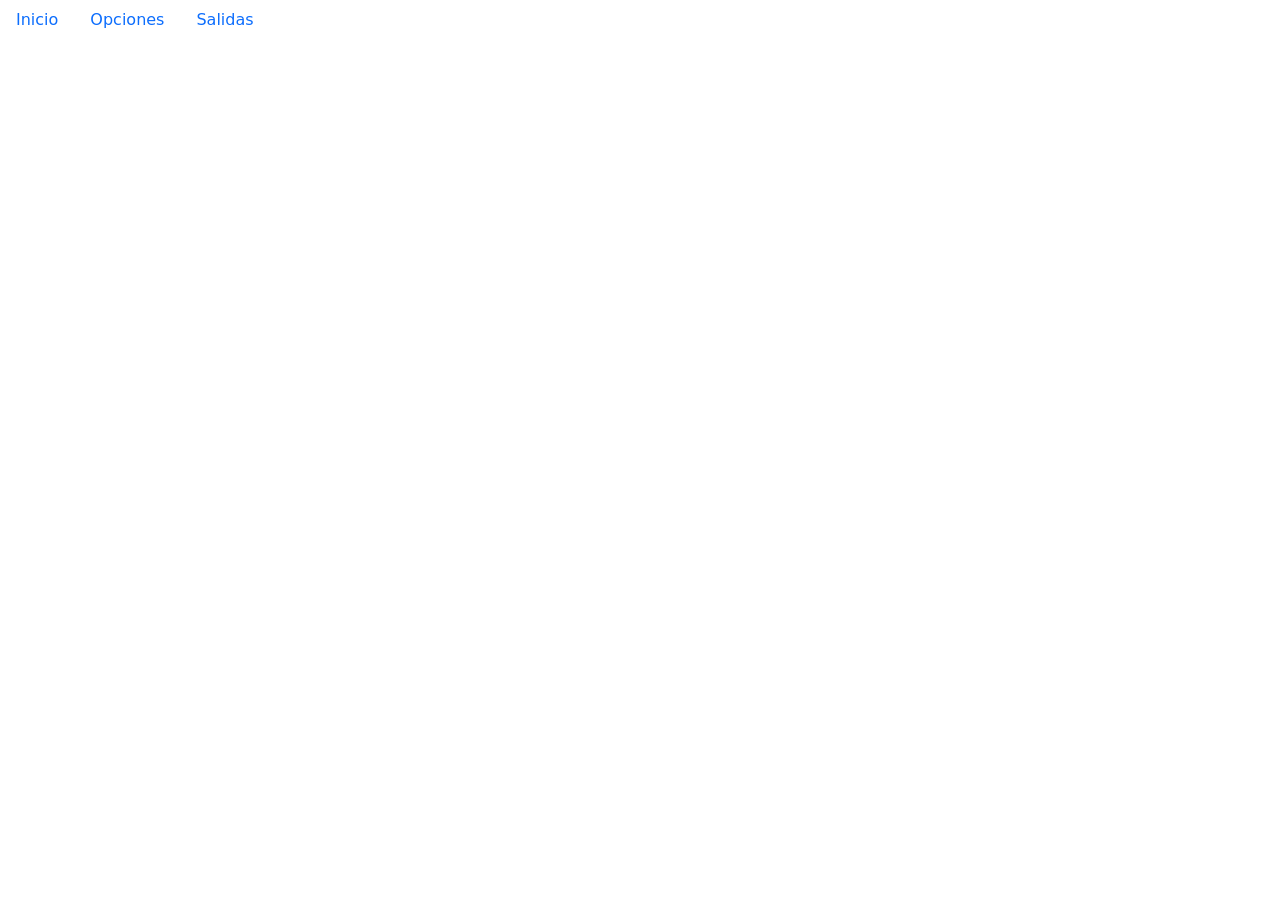
==== opciones.html @ 033adadb "creé las tres páginas del trabajo" ====
<!doctype html>
<html lang="es">
<head>
  <meta charset="utf-8">
  <meta name="viewport" content="width=device-width, initial-scale=1">
  <link rel="stylesheet" href="./css/estilos.css">
<link href="https://cdn.jsdelivr.net/npm/bootstrap@5.3.8/dist/css/bootstrap.min.css" rel="stylesheet" integrity="sha384-sRIl4kxILFvY47J16cr9ZwB07vP4J8+LH7qKQnuqkuIAvNWLzeN8tE5YBujZqJLB" crossorigin="anonymous">

</head>
<body>

  <ul class="nav">
    <li class="nav-item">
      <a class="nav-link active" aria-current="page" href="./index.html">Inicio</a>
    </li>
    <li class="nav-item">
      <a class="nav-link" href="./opciones.html">Opciones</a>
    </li>
    <li class="nav-item">
      <a class="nav-link" href="./salidas.html">Salidas</a>
    </li>
    </li>
  </ul>


<script src="https://cdn.jsdelivr.net/npm/bootstrap@5.3.8/dist/js/bootstrap.bundle.min.js" integrity="sha384-FKyoEForCGlyvwx9Hj09JcYn3nv7wiPVlz7YYwJrWVcXK/BmnVDxM+D2scQbITxI" crossorigin="anonymous"></script>


</body>
</html>
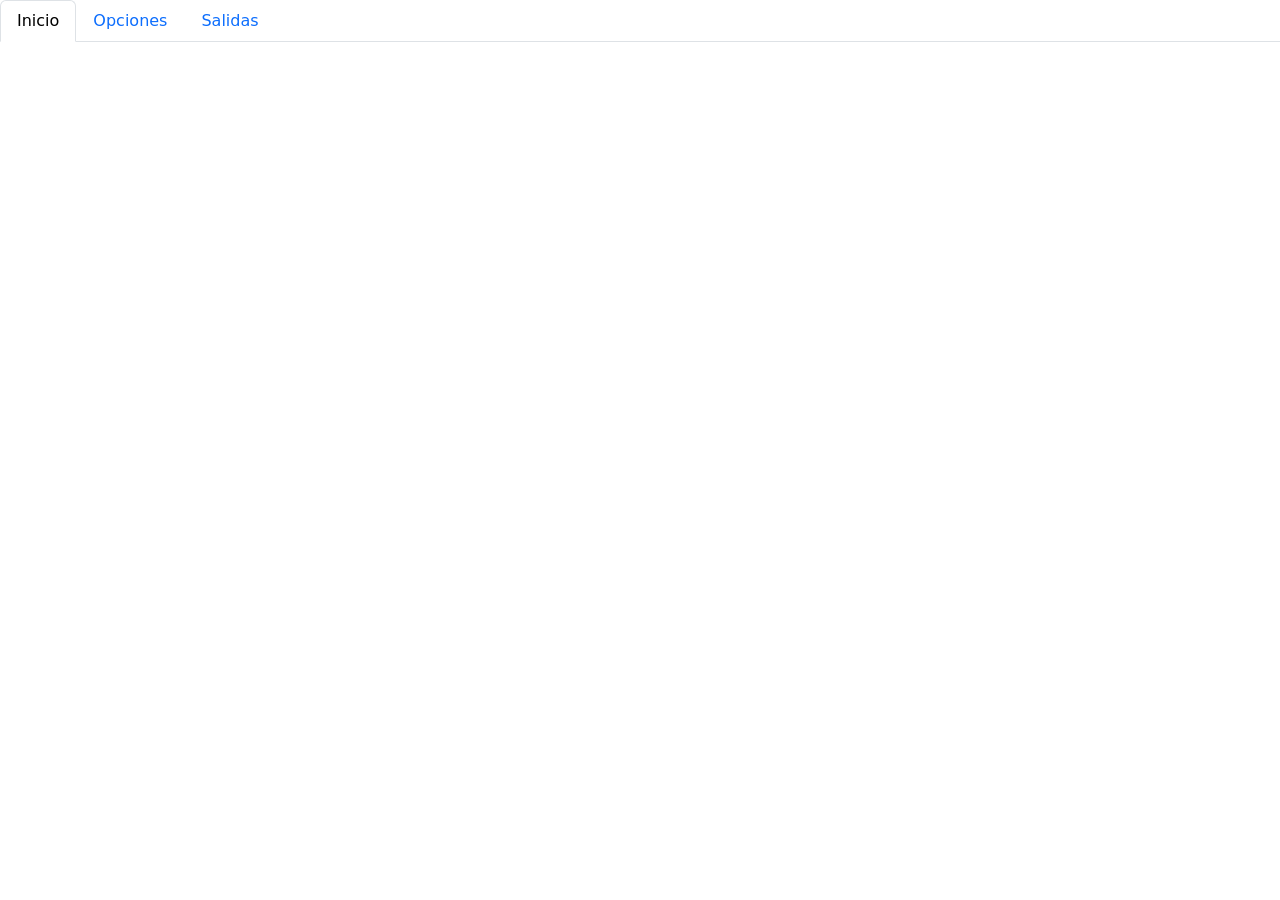
==== commit 9d6ab038: "busco información sobre las carreras" ====
--- a/opciones.html
+++ b/opciones.html
@@ -9,7 +9,7 @@
 </head>
 <body>
 
-  <ul class="nav">
+  <ul class="nav nav-tabs">
     <li class="nav-item">
       <a class="nav-link active" aria-current="page" href="./index.html">Inicio</a>
     </li>
@@ -19,7 +19,6 @@
     <li class="nav-item">
       <a class="nav-link" href="./salidas.html">Salidas</a>
     </li>
-    </li>
   </ul>
 
 
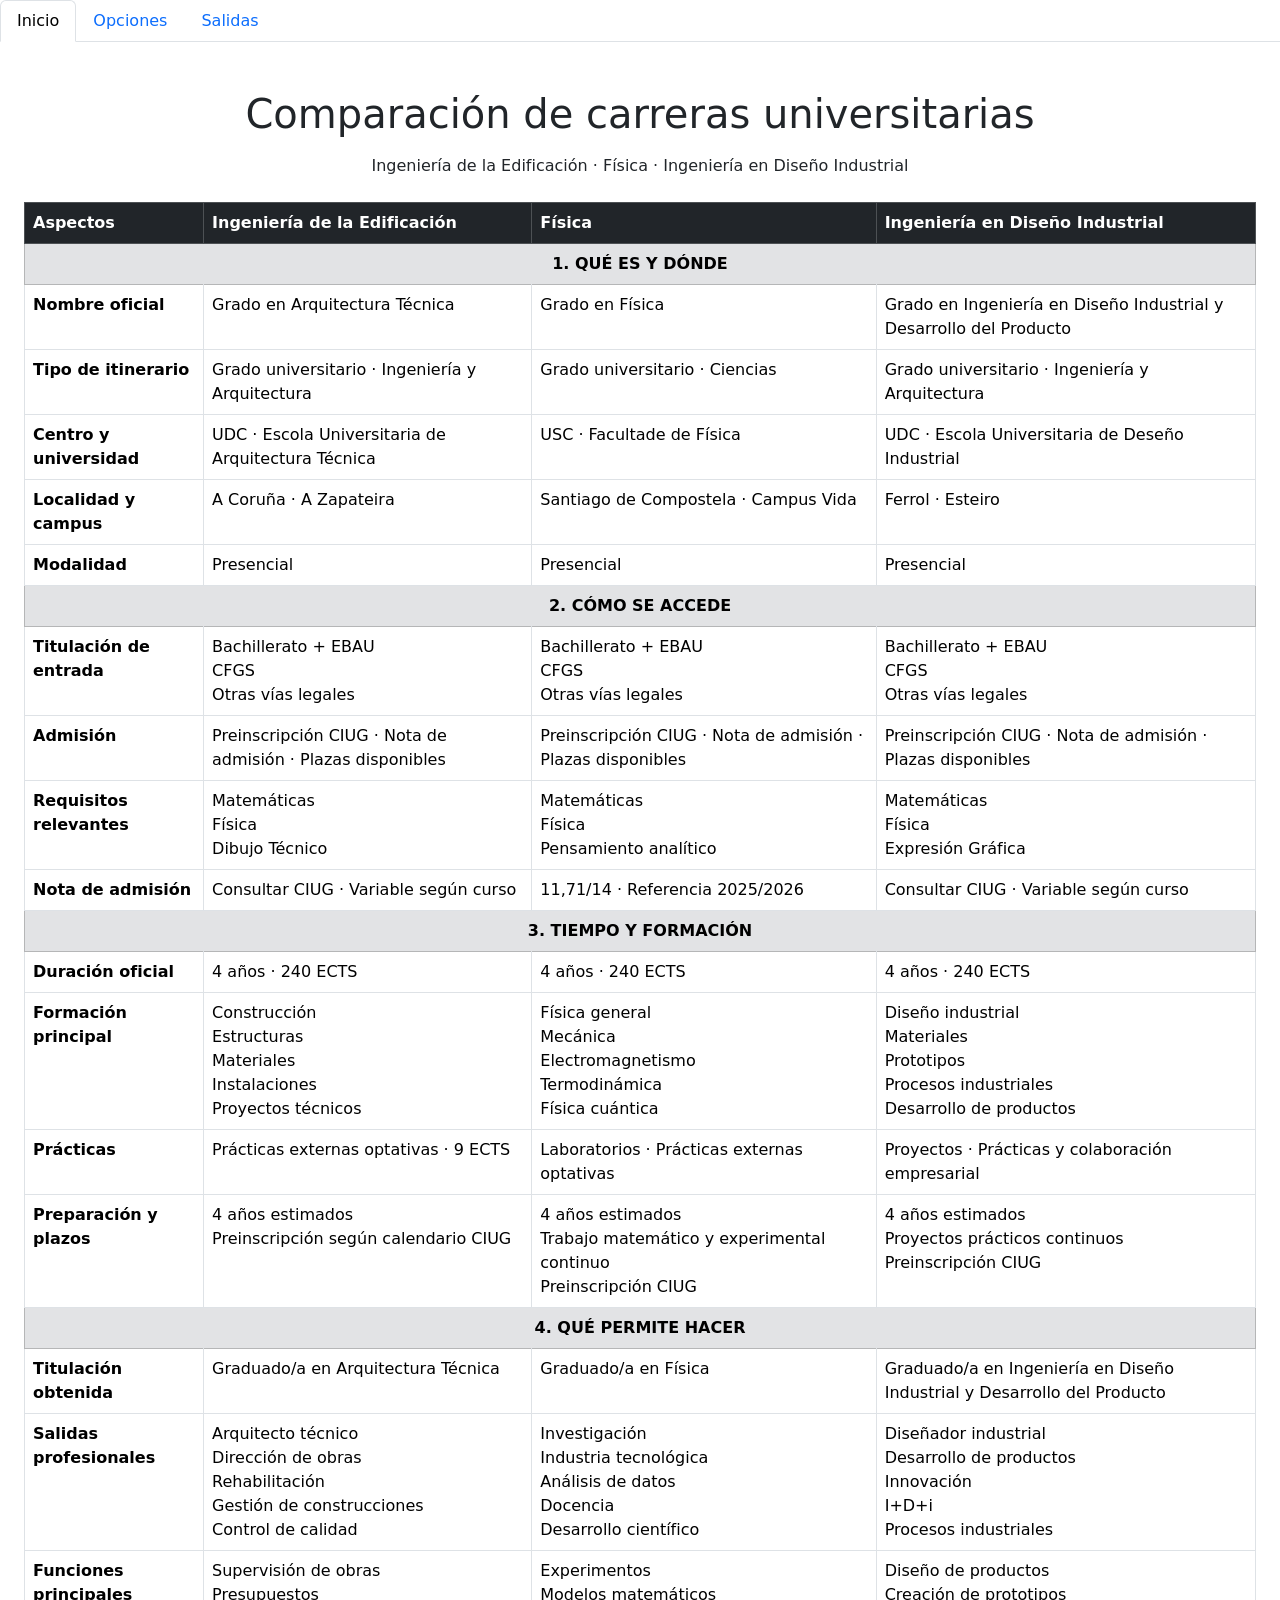
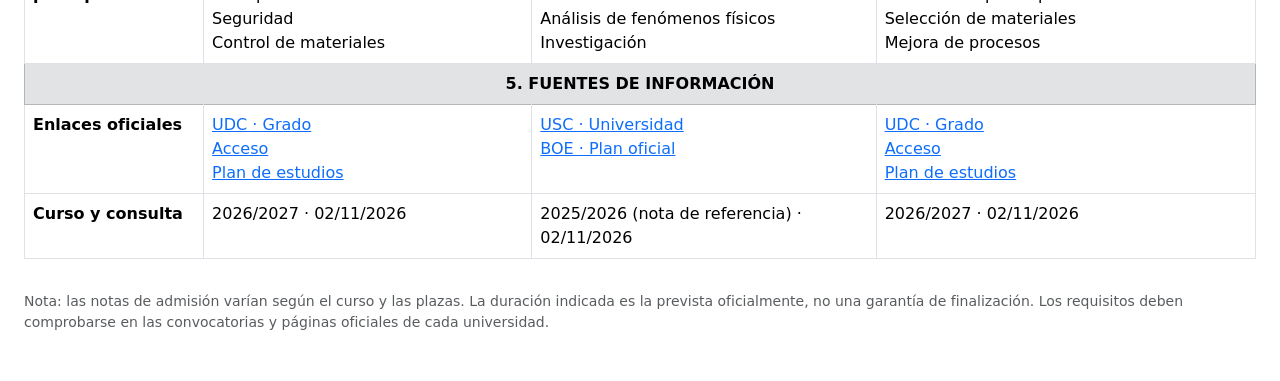
==== commit a8d1753d: "hago la tabla comparando las tres carreras" ====
--- a/opciones.html
+++ b/opciones.html
@@ -1,12 +1,13 @@
+
 <!doctype html>
 <html lang="es">
 <head>
   <meta charset="utf-8">
   <meta name="viewport" content="width=device-width, initial-scale=1">
   <link rel="stylesheet" href="./css/estilos.css">
-<link href="https://cdn.jsdelivr.net/npm/bootstrap@5.3.8/dist/css/bootstrap.min.css" rel="stylesheet" integrity="sha384-sRIl4kxILFvY47J16cr9ZwB07vP4J8+LH7qKQnuqkuIAvNWLzeN8tE5YBujZqJLB" crossorigin="anonymous">
-
+  <link href="https://cdn.jsdelivr.net/npm/bootstrap@5.3.8/dist/css/bootstrap.min.css" rel="stylesheet" integrity="sha384-sRIl4kxILFvY47J16cr9ZwB07vP4J8+LH7qKQnuqkuIAvNWLzeN8tE5YBujZqJLB" crossorigin="anonymous">
 </head>
+
 <body>
 
   <ul class="nav nav-tabs">
@@ -22,8 +23,293 @@
   </ul>
 
 
-<script src="https://cdn.jsdelivr.net/npm/bootstrap@5.3.8/dist/js/bootstrap.bundle.min.js" integrity="sha384-FKyoEForCGlyvwx9Hj09JcYn3nv7wiPVlz7YYwJrWVcXK/BmnVDxM+D2scQbITxI" crossorigin="anonymous"></script>
-
+  <div class="container-fluid my-5 px-4">
+
+    <h1 class="text-center mb-3">Comparación de carreras universitarias</h1>
+
+    <p class="text-center mb-4">
+      Ingeniería de la Edificación · Física · Ingeniería en Diseño Industrial
+    </p>
+
+    <div class="table-responsive">
+
+      <table class="table table-bordered">
+
+        <thead class="table-dark">
+          <tr>
+            <th>Aspectos</th>
+            <th>Ingeniería de la Edificación</th>
+            <th>Física</th>
+            <th>Ingeniería en Diseño Industrial</th>
+          </tr>
+        </thead>
+
+        <tbody>
+
+          <tr class="table-secondary">
+            <th colspan="4" class="text-center">1. QUÉ ES Y DÓNDE</th>
+          </tr>
+
+          <tr>
+            <th>Nombre oficial</th>
+            <td>Grado en Arquitectura Técnica</td>
+            <td>Grado en Física</td>
+            <td>Grado en Ingeniería en Diseño Industrial y Desarrollo del Producto</td>
+          </tr>
+
+          <tr>
+            <th>Tipo de itinerario</th>
+            <td>Grado universitario · Ingeniería y Arquitectura</td>
+            <td>Grado universitario · Ciencias</td>
+            <td>Grado universitario · Ingeniería y Arquitectura</td>
+          </tr>
+
+          <tr>
+            <th>Centro y universidad</th>
+            <td>UDC · Escola Universitaria de Arquitectura Técnica</td>
+            <td>USC · Facultade de Física</td>
+            <td>UDC · Escola Universitaria de Deseño Industrial</td>
+          </tr>
+
+          <tr>
+            <th>Localidad y campus</th>
+            <td>A Coruña · A Zapateira</td>
+            <td>Santiago de Compostela · Campus Vida</td>
+            <td>Ferrol · Esteiro</td>
+          </tr>
+
+          <tr>
+            <th>Modalidad</th>
+            <td>Presencial</td>
+            <td>Presencial</td>
+            <td>Presencial</td>
+          </tr>
+
+
+          <tr class="table-secondary">
+            <th colspan="4" class="text-center">2. CÓMO SE ACCEDE</th>
+          </tr>
+
+          <tr>
+            <th>Titulación de entrada</th>
+            <td>
+              Bachillerato + EBAU<br>
+              CFGS<br>
+              Otras vías legales
+            </td>
+            <td>
+              Bachillerato + EBAU<br>
+              CFGS<br>
+              Otras vías legales
+            </td>
+            <td>
+              Bachillerato + EBAU<br>
+              CFGS<br>
+              Otras vías legales
+            </td>
+          </tr>
+
+          <tr>
+            <th>Admisión</th>
+            <td>Preinscripción CIUG · Nota de admisión · Plazas disponibles</td>
+            <td>Preinscripción CIUG · Nota de admisión · Plazas disponibles</td>
+            <td>Preinscripción CIUG · Nota de admisión · Plazas disponibles</td>
+          </tr>
+
+          <tr>
+            <th>Requisitos relevantes</th>
+            <td>
+              Matemáticas<br>
+              Física<br>
+              Dibujo Técnico
+            </td>
+            <td>
+              Matemáticas<br>
+              Física<br>
+              Pensamiento analítico
+            </td>
+            <td>
+              Matemáticas<br>
+              Física<br>
+              Expresión Gráfica
+            </td>
+          </tr>
+
+          <tr>
+            <th>Nota de admisión</th>
+            <td>Consultar CIUG · Variable según curso</td>
+            <td>11,71/14 · Referencia 2025/2026</td>
+            <td>Consultar CIUG · Variable según curso</td>
+          </tr>
+
+
+          <tr class="table-secondary">
+            <th colspan="4" class="text-center">3. TIEMPO Y FORMACIÓN</th>
+          </tr>
+
+          <tr>
+            <th>Duración oficial</th>
+            <td>4 años · 240 ECTS</td>
+            <td>4 años · 240 ECTS</td>
+            <td>4 años · 240 ECTS</td>
+          </tr>
+
+          <tr>
+            <th>Formación principal</th>
+            <td>
+              Construcción<br>
+              Estructuras<br>
+              Materiales<br>
+              Instalaciones<br>
+              Proyectos técnicos
+            </td>
+            <td>
+              Física general<br>
+              Mecánica<br>
+              Electromagnetismo<br>
+              Termodinámica<br>
+              Física cuántica
+            </td>
+            <td>
+              Diseño industrial<br>
+              Materiales<br>
+              Prototipos<br>
+              Procesos industriales<br>
+              Desarrollo de productos
+            </td>
+          </tr>
+
+          <tr>
+            <th>Prácticas</th>
+            <td>Prácticas externas optativas · 9 ECTS</td>
+            <td>Laboratorios · Prácticas externas optativas</td>
+            <td>Proyectos · Prácticas y colaboración empresarial</td>
+          </tr>
+
+          <tr>
+            <th>Preparación y plazos</th>
+            <td>
+              4 años estimados<br>
+              Preinscripción según calendario CIUG
+            </td>
+            <td>
+              4 años estimados<br>
+              Trabajo matemático y experimental continuo<br>
+              Preinscripción CIUG
+            </td>
+            <td>
+              4 años estimados<br>
+              Proyectos prácticos continuos<br>
+              Preinscripción CIUG
+            </td>
+          </tr>
+
+
+          <tr class="table-secondary">
+            <th colspan="4" class="text-center">4. QUÉ PERMITE HACER</th>
+          </tr>
+
+          <tr>
+            <th>Titulación obtenida</th>
+            <td>Graduado/a en Arquitectura Técnica</td>
+            <td>Graduado/a en Física</td>
+            <td>Graduado/a en Ingeniería en Diseño Industrial y Desarrollo del Producto</td>
+          </tr>
+
+          <tr>
+            <th>Salidas profesionales</th>
+            <td>
+              Arquitecto técnico<br>
+              Dirección de obras<br>
+              Rehabilitación<br>
+              Gestión de construcciones<br>
+              Control de calidad
+            </td>
+            <td>
+              Investigación<br>
+              Industria tecnológica<br>
+              Análisis de datos<br>
+              Docencia<br>
+              Desarrollo científico
+            </td>
+            <td>
+              Diseñador industrial<br>
+              Desarrollo de productos<br>
+              Innovación<br>
+              I+D+i<br>
+              Procesos industriales
+            </td>
+          </tr>
+
+          <tr>
+            <th>Funciones principales</th>
+            <td>
+              Supervisión de obras<br>
+              Presupuestos<br>
+              Seguridad<br>
+              Control de materiales
+            </td>
+            <td>
+              Experimentos<br>
+              Modelos matemáticos<br>
+              Análisis de fenómenos físicos<br>
+              Investigación
+            </td>
+            <td>
+              Diseño de productos<br>
+              Creación de prototipos<br>
+              Selección de materiales<br>
+              Mejora de procesos
+            </td>
+          </tr>
+
+
+          <tr class="table-secondary">
+            <th colspan="4" class="text-center">5. FUENTES DE INFORMACIÓN</th>
+          </tr>
+
+          <tr>
+            <th>Enlaces oficiales</th>
+            <td>
+              <a href="https://estudos.udc.es/es/study/start/670G01V02" target="_blank" rel="noopener">UDC · Grado</a><br>
+              <a href="https://estudos.udc.es/es/study/admission/670G01V02" target="_blank" rel="noopener">Acceso</a><br>
+              <a href="https://estudos.udc.es/es/study/detail/670G01V02" target="_blank" rel="noopener">Plan de estudios</a>
+            </td>
+            <td>
+              <a href="https://www.usc.gal/" target="_blank" rel="noopener">USC · Universidad</a><br>
+              <a href="https://www.boe.es/diario_boe/txt.php?id=BOE-A-2010-3678" target="_blank" rel="noopener">BOE · Plan oficial</a>
+            </td>
+            <td>
+              <a href="https://estudos.udc.es/es/study/start/771G01V01" target="_blank" rel="noopener">UDC · Grado</a><br>
+              <a href="https://estudos.udc.es/es/study/admission/771G01V01" target="_blank" rel="noopener">Acceso</a><br>
+              <a href="https://estudos.udc.es/es/study/detail/771G01V01" target="_blank" rel="noopener">Plan de estudios</a>
+            </td>
+          </tr>
+
+          <tr>
+            <th>Curso y consulta</th>
+            <td>2026/2027 · 02/11/2026</td>
+            <td>2025/2026 (nota de referencia) · 02/11/2026</td>
+            <td>2026/2027 · 02/11/2026</td>
+          </tr>
+
+        </tbody>
+
+      </table>
+
+    </div>
+
+    <p class="small text-muted mt-3">
+      Nota: las notas de admisión varían según el curso y las plazas.
+      La duración indicada es la prevista oficialmente, no una garantía
+      de finalización. Los requisitos deben comprobarse en las convocatorias
+      y páginas oficiales de cada universidad.
+    </p>
+
+  </div>
+
+
+  <script src="https://cdn.jsdelivr.net/npm/bootstrap@5.3.8/dist/js/bootstrap.bundle.min.js" integrity="sha384-FKyoEForCGlyvwx9Hj09JcYn3nv7wiPVlz7YYwJrWVcXK/BmnVDxM+D2scQbITxI" crossorigin="anonymous"></script>
 
 </body>
-</html>+</html>
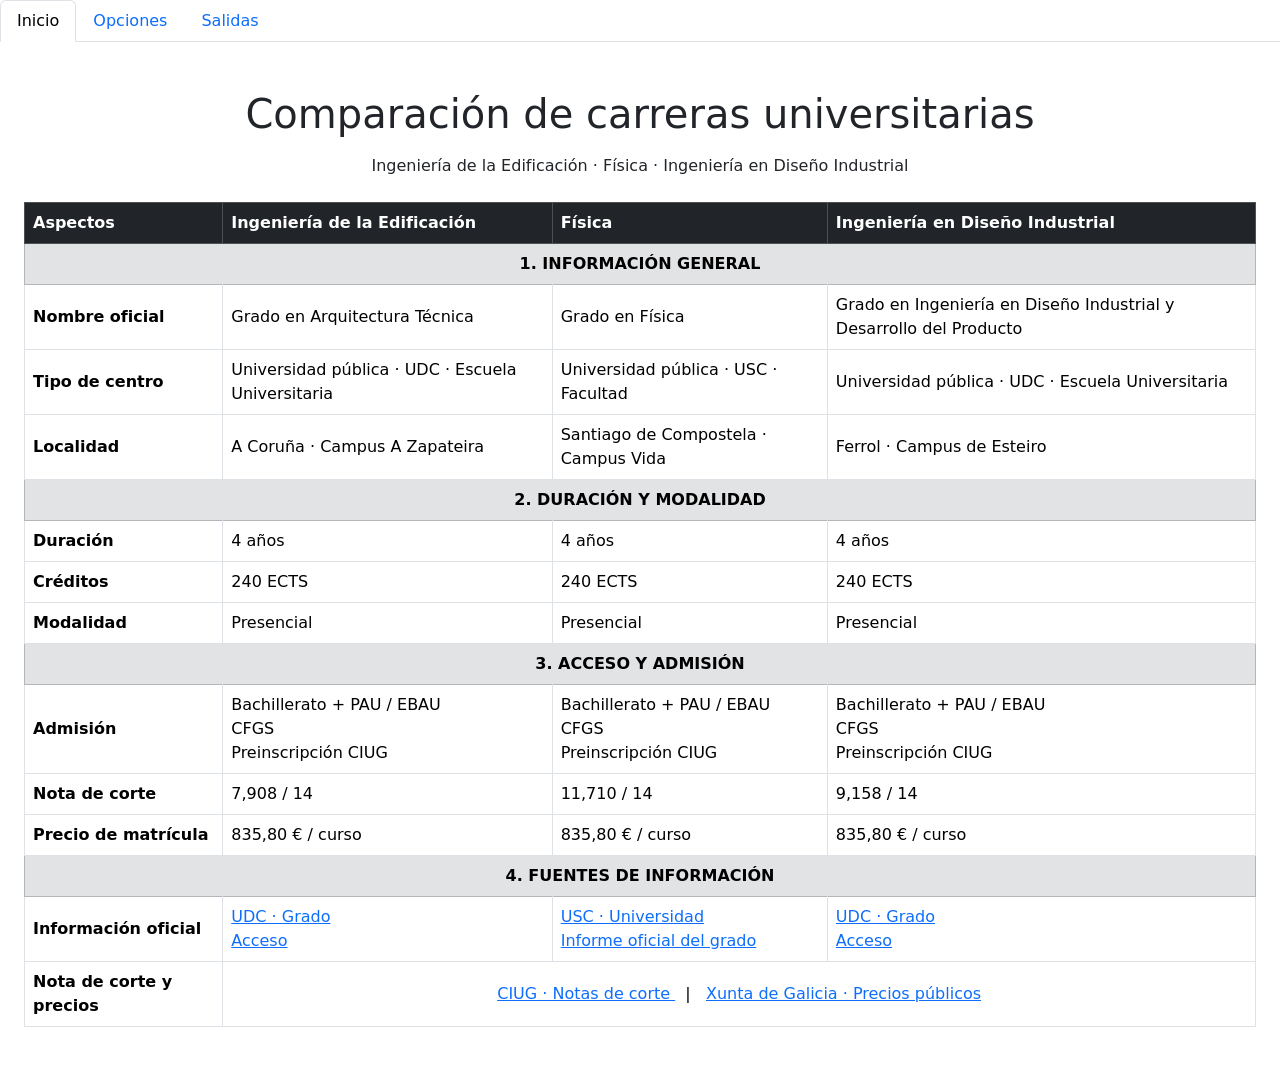
==== commit 21457ce2: "terminé la tabla con las características de cada carrera" ====
--- a/opciones.html
+++ b/opciones.html
@@ -4,28 +4,40 @@
 <head>
   <meta charset="utf-8">
   <meta name="viewport" content="width=device-width, initial-scale=1">
+
   <link rel="stylesheet" href="./css/estilos.css">
-  <link href="https://cdn.jsdelivr.net/npm/bootstrap@5.3.8/dist/css/bootstrap.min.css" rel="stylesheet" integrity="sha384-sRIl4kxILFvY47J16cr9ZwB07vP4J8+LH7qKQnuqkuIAvNWLzeN8tE5YBujZqJLB" crossorigin="anonymous">
+
+  <link href="https://cdn.jsdelivr.net/npm/bootstrap@5.3.8/dist/css/bootstrap.min.css" rel="stylesheet"
+  integrity="sha384-sRIl4kxILFvY47J16cr9ZwB07vP4J8+LH7qKQnuqkuIAvNWLzeN8tE5YBujZqJLB"
+  crossorigin="anonymous">
 </head>
 
 <body>
+
+  <!-- MENÚ DE NAVEGACIÓN -->
 
   <ul class="nav nav-tabs">
     <li class="nav-item">
       <a class="nav-link active" aria-current="page" href="./index.html">Inicio</a>
     </li>
+
     <li class="nav-item">
       <a class="nav-link" href="./opciones.html">Opciones</a>
     </li>
+
     <li class="nav-item">
       <a class="nav-link" href="./salidas.html">Salidas</a>
     </li>
   </ul>
 
 
+  <!-- TABLA COMPARATIVA -->
+
   <div class="container-fluid my-5 px-4">
 
-    <h1 class="text-center mb-3">Comparación de carreras universitarias</h1>
+    <h1 class="text-center mb-3">
+      Comparación de carreras universitarias
+    </h1>
 
     <p class="text-center mb-4">
       Ingeniería de la Edificación · Física · Ingeniería en Diseño Industrial
@@ -33,7 +45,7 @@
 
     <div class="table-responsive">
 
-      <table class="table table-bordered">
+      <table class="table table-bordered align-middle">
 
         <thead class="table-dark">
           <tr>
@@ -46,8 +58,12 @@
 
         <tbody>
 
-          <tr class="table-secondary">
-            <th colspan="4" class="text-center">1. QUÉ ES Y DÓNDE</th>
+          <!-- INFORMACIÓN GENERAL -->
+
+          <tr class="table-secondary">
+            <th colspan="4" class="text-center">
+              1. INFORMACIÓN GENERAL
+            </th>
           </tr>
 
           <tr>
@@ -58,24 +74,40 @@
           </tr>
 
           <tr>
-            <th>Tipo de itinerario</th>
-            <td>Grado universitario · Ingeniería y Arquitectura</td>
-            <td>Grado universitario · Ciencias</td>
-            <td>Grado universitario · Ingeniería y Arquitectura</td>
-          </tr>
-
-          <tr>
-            <th>Centro y universidad</th>
-            <td>UDC · Escola Universitaria de Arquitectura Técnica</td>
-            <td>USC · Facultade de Física</td>
-            <td>UDC · Escola Universitaria de Deseño Industrial</td>
-          </tr>
-
-          <tr>
-            <th>Localidad y campus</th>
-            <td>A Coruña · A Zapateira</td>
+            <th>Tipo de centro</th>
+            <td>Universidad pública · UDC · Escuela Universitaria</td>
+            <td>Universidad pública · USC · Facultad</td>
+            <td>Universidad pública · UDC · Escuela Universitaria</td>
+          </tr>
+
+          <tr>
+            <th>Localidad</th>
+            <td>A Coruña · Campus A Zapateira</td>
             <td>Santiago de Compostela · Campus Vida</td>
-            <td>Ferrol · Esteiro</td>
+            <td>Ferrol · Campus de Esteiro</td>
+          </tr>
+
+
+          <!-- DURACIÓN Y MODALIDAD -->
+
+          <tr class="table-secondary">
+            <th colspan="4" class="text-center">
+              2. DURACIÓN Y MODALIDAD
+            </th>
+          </tr>
+
+          <tr>
+            <th>Duración</th>
+            <td>4 años</td>
+            <td>4 años</td>
+            <td>4 años</td>
+          </tr>
+
+          <tr>
+            <th>Créditos</th>
+            <td>240 ECTS</td>
+            <td>240 ECTS</td>
+            <td>240 ECTS</td>
           </tr>
 
           <tr>
@@ -86,211 +118,113 @@
           </tr>
 
 
-          <tr class="table-secondary">
-            <th colspan="4" class="text-center">2. CÓMO SE ACCEDE</th>
-          </tr>
-
-          <tr>
-            <th>Titulación de entrada</th>
-            <td>
-              Bachillerato + EBAU<br>
+          <!-- ACCESO -->
+
+          <tr class="table-secondary">
+            <th colspan="4" class="text-center">
+              3. ACCESO Y ADMISIÓN
+            </th>
+          </tr>
+
+          <tr>
+            <th>Admisión</th>
+
+            <td>
+              Bachillerato + PAU / EBAU<br>
               CFGS<br>
-              Otras vías legales
-            </td>
-            <td>
-              Bachillerato + EBAU<br>
+              Preinscripción CIUG
+            </td>
+
+            <td>
+              Bachillerato + PAU / EBAU<br>
               CFGS<br>
-              Otras vías legales
-            </td>
-            <td>
-              Bachillerato + EBAU<br>
+              Preinscripción CIUG
+            </td>
+
+            <td>
+              Bachillerato + PAU / EBAU<br>
               CFGS<br>
-              Otras vías legales
-            </td>
-          </tr>
-
-          <tr>
-            <th>Admisión</th>
-            <td>Preinscripción CIUG · Nota de admisión · Plazas disponibles</td>
-            <td>Preinscripción CIUG · Nota de admisión · Plazas disponibles</td>
-            <td>Preinscripción CIUG · Nota de admisión · Plazas disponibles</td>
-          </tr>
-
-          <tr>
-            <th>Requisitos relevantes</th>
-            <td>
-              Matemáticas<br>
-              Física<br>
-              Dibujo Técnico
-            </td>
-            <td>
-              Matemáticas<br>
-              Física<br>
-              Pensamiento analítico
-            </td>
-            <td>
-              Matemáticas<br>
-              Física<br>
-              Expresión Gráfica
-            </td>
-          </tr>
-
-          <tr>
-            <th>Nota de admisión</th>
-            <td>Consultar CIUG · Variable según curso</td>
-            <td>11,71/14 · Referencia 2025/2026</td>
-            <td>Consultar CIUG · Variable según curso</td>
-          </tr>
-
-
-          <tr class="table-secondary">
-            <th colspan="4" class="text-center">3. TIEMPO Y FORMACIÓN</th>
-          </tr>
-
-          <tr>
-            <th>Duración oficial</th>
-            <td>4 años · 240 ECTS</td>
-            <td>4 años · 240 ECTS</td>
-            <td>4 años · 240 ECTS</td>
-          </tr>
-
-          <tr>
-            <th>Formación principal</th>
-            <td>
-              Construcción<br>
-              Estructuras<br>
-              Materiales<br>
-              Instalaciones<br>
-              Proyectos técnicos
-            </td>
-            <td>
-              Física general<br>
-              Mecánica<br>
-              Electromagnetismo<br>
-              Termodinámica<br>
-              Física cuántica
-            </td>
-            <td>
-              Diseño industrial<br>
-              Materiales<br>
-              Prototipos<br>
-              Procesos industriales<br>
-              Desarrollo de productos
-            </td>
-          </tr>
-
-          <tr>
-            <th>Prácticas</th>
-            <td>Prácticas externas optativas · 9 ECTS</td>
-            <td>Laboratorios · Prácticas externas optativas</td>
-            <td>Proyectos · Prácticas y colaboración empresarial</td>
-          </tr>
-
-          <tr>
-            <th>Preparación y plazos</th>
-            <td>
-              4 años estimados<br>
-              Preinscripción según calendario CIUG
-            </td>
-            <td>
-              4 años estimados<br>
-              Trabajo matemático y experimental continuo<br>
               Preinscripción CIUG
             </td>
-            <td>
-              4 años estimados<br>
-              Proyectos prácticos continuos<br>
-              Preinscripción CIUG
-            </td>
-          </tr>
-
-
-          <tr class="table-secondary">
-            <th colspan="4" class="text-center">4. QUÉ PERMITE HACER</th>
-          </tr>
-
-          <tr>
-            <th>Titulación obtenida</th>
-            <td>Graduado/a en Arquitectura Técnica</td>
-            <td>Graduado/a en Física</td>
-            <td>Graduado/a en Ingeniería en Diseño Industrial y Desarrollo del Producto</td>
-          </tr>
-
-          <tr>
-            <th>Salidas profesionales</th>
-            <td>
-              Arquitecto técnico<br>
-              Dirección de obras<br>
-              Rehabilitación<br>
-              Gestión de construcciones<br>
-              Control de calidad
-            </td>
-            <td>
-              Investigación<br>
-              Industria tecnológica<br>
-              Análisis de datos<br>
-              Docencia<br>
-              Desarrollo científico
-            </td>
-            <td>
-              Diseñador industrial<br>
-              Desarrollo de productos<br>
-              Innovación<br>
-              I+D+i<br>
-              Procesos industriales
-            </td>
-          </tr>
-
-          <tr>
-            <th>Funciones principales</th>
-            <td>
-              Supervisión de obras<br>
-              Presupuestos<br>
-              Seguridad<br>
-              Control de materiales
-            </td>
-            <td>
-              Experimentos<br>
-              Modelos matemáticos<br>
-              Análisis de fenómenos físicos<br>
-              Investigación
-            </td>
-            <td>
-              Diseño de productos<br>
-              Creación de prototipos<br>
-              Selección de materiales<br>
-              Mejora de procesos
-            </td>
-          </tr>
-
-
-          <tr class="table-secondary">
-            <th colspan="4" class="text-center">5. FUENTES DE INFORMACIÓN</th>
-          </tr>
-
-          <tr>
-            <th>Enlaces oficiales</th>
-            <td>
-              <a href="https://estudos.udc.es/es/study/start/670G01V02" target="_blank" rel="noopener">UDC · Grado</a><br>
-              <a href="https://estudos.udc.es/es/study/admission/670G01V02" target="_blank" rel="noopener">Acceso</a><br>
-              <a href="https://estudos.udc.es/es/study/detail/670G01V02" target="_blank" rel="noopener">Plan de estudios</a>
-            </td>
-            <td>
-              <a href="https://www.usc.gal/" target="_blank" rel="noopener">USC · Universidad</a><br>
-              <a href="https://www.boe.es/diario_boe/txt.php?id=BOE-A-2010-3678" target="_blank" rel="noopener">BOE · Plan oficial</a>
-            </td>
-            <td>
-              <a href="https://estudos.udc.es/es/study/start/771G01V01" target="_blank" rel="noopener">UDC · Grado</a><br>
-              <a href="https://estudos.udc.es/es/study/admission/771G01V01" target="_blank" rel="noopener">Acceso</a><br>
-              <a href="https://estudos.udc.es/es/study/detail/771G01V01" target="_blank" rel="noopener">Plan de estudios</a>
-            </td>
-          </tr>
-
-          <tr>
-            <th>Curso y consulta</th>
-            <td>2026/2027 · 02/11/2026</td>
-            <td>2025/2026 (nota de referencia) · 02/11/2026</td>
-            <td>2026/2027 · 02/11/2026</td>
+          </tr>
+
+          <tr>
+            <th>Nota de corte</th>
+            <td>7,908 / 14</td>
+            <td>11,710 / 14</td>
+            <td>9,158 / 14</td>
+          </tr>
+
+          <tr>
+            <th>Precio de matrícula</th>
+            <td>835,80 € / curso</td>
+            <td>835,80 € / curso</td>
+            <td>835,80 € / curso</td>
+          </tr>
+
+
+          <!-- FUENTES -->
+
+          <tr class="table-secondary">
+            <th colspan="4" class="text-center">
+              4. FUENTES DE INFORMACIÓN
+            </th>
+          </tr>
+
+          <tr>
+            <th>Información oficial</th>
+
+            <td>
+              <a href="https://estudos.udc.es/es/study/start/670G01V02"
+                 target="_blank" rel="noopener">
+                UDC · Grado
+              </a><br>
+
+              <a href="https://estudos.udc.es/es/study/admission/670G01V02"
+                 target="_blank" rel="noopener">
+                Acceso
+              </a>
+            </td>
+
+            <td>
+              <a href="https://www.usc.gal/"
+                 target="_blank" rel="noopener">
+                USC · Universidad
+              </a><br>
+
+              <a href="https://assets.usc.gal/sites/default/files/documents/2024-09/09-informe-acreditacion-final-g-fisica.pdf"
+                 target="_blank" rel="noopener">
+                Informe oficial del grado
+              </a>
+            </td>
+
+            <td>
+              <a href="https://estudos.udc.es/es/study/start/771G01V01"
+                 target="_blank" rel="noopener">
+                UDC · Grado
+              </a><br>
+
+              <a href="https://estudos.udc.es/es/study/admission/771G01V01"
+                 target="_blank" rel="noopener">
+                Acceso
+              </a>
+            </td>
+          </tr>
+
+          <tr>
+            <th>Nota de corte y precios</th>
+
+            <td colspan="3" class="text-center">
+              <a href="https://www.ciug.gal/"
+                 target="_blank" rel="noopener">
+                CIUG · Notas de corte
+              </a>
+              &nbsp; | &nbsp;
+              <a href="https://www.xunta.gal/"
+                 target="_blank" rel="noopener">
+                Xunta de Galicia · Precios públicos
+              </a>
+            </td>
           </tr>
 
         </tbody>
@@ -299,17 +233,12 @@
 
     </div>
 
-    <p class="small text-muted mt-3">
-      Nota: las notas de admisión varían según el curso y las plazas.
-      La duración indicada es la prevista oficialmente, no una garantía
-      de finalización. Los requisitos deben comprobarse en las convocatorias
-      y páginas oficiales de cada universidad.
-    </p>
-
-  </div>
-
-
-  <script src="https://cdn.jsdelivr.net/npm/bootstrap@5.3.8/dist/js/bootstrap.bundle.min.js" integrity="sha384-FKyoEForCGlyvwx9Hj09JcYn3nv7wiPVlz7YYwJrWVcXK/BmnVDxM+D2scQbITxI" crossorigin="anonymous"></script>
+
+  <!-- BOOTSTRAP -->
+
+  <script src="https://cdn.jsdelivr.net/npm/bootstrap@5.3.8/dist/js/bootstrap.bundle.min.js"
+  integrity="sha384-FKyoEForCGlyvwx9Hj09JcYn3nv7wiPVlz7YYwJrWVcXK/BmnVDxM+D2scQbITxI"
+  crossorigin="anonymous"></script>
 
 </body>
 </html>
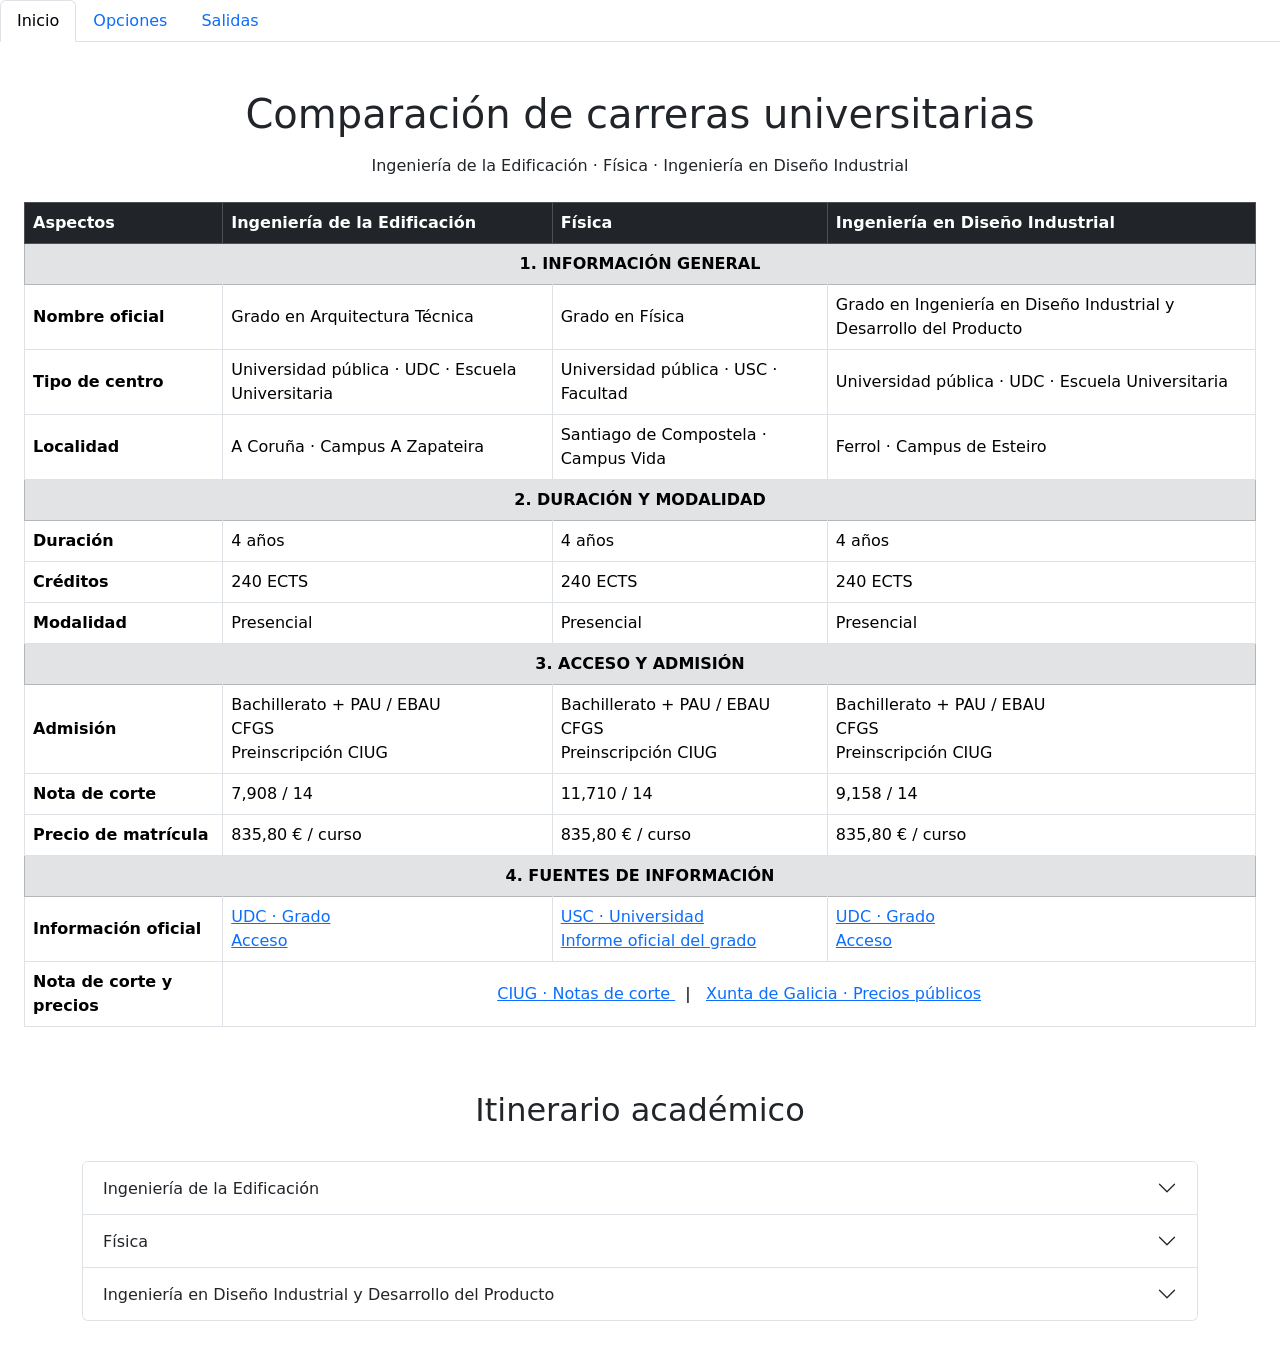
==== commit 3f46e915: "terminé el itinerario e hice las salidas de cada carrera" ====
--- a/opciones.html
+++ b/opciones.html
@@ -234,6 +234,241 @@
     </div>
 
 
+    <!-- ITINERARIO ACADÉMICO -->
+
+ 
+<section class="container my-5">
+
+  <h2 class="text-center mb-2">Itinerario académico</h2>
+
+  <div class="accordion acordeon-carreras" id="acordeonCarreras">
+   <br>
+   
+    <!-- ARQUITECTURA TÉCNICA -->
+
+    <div class="accordion-item">
+      <h2 class="accordion-header">
+        <button class="accordion-button collapsed" type="button"
+          data-bs-toggle="collapse"
+          data-bs-target="#edificacion"
+          aria-expanded="false"
+          aria-controls="edificacion">
+
+          Ingeniería de la Edificación
+
+        </button>
+      </h2>
+
+      <div id="edificacion" class="accordion-collapse collapse"
+        data-bs-parent="#acordeonCarreras">
+
+        <div class="accordion-body">
+          <div class="row g-4">
+
+            <div class="col-md-6">
+              <h5>Primer curso</h5>
+              <ul>
+                <li>Fundamentos Matemáticos</li>
+                <li>Geometría Descriptiva</li>
+                <li>Fundamentos Físicos</li>
+                <li>Materiales de Construcción I</li>
+                <li>Construcción I</li>
+                <li>Expresión Gráfica Arquitectónica</li>
+              </ul>
+            </div>
+
+            <div class="col-md-6">
+              <h5>Segundo curso</h5>
+              <ul>
+                <li>Estructuras de Edificación</li>
+                <li>Instalaciones</li>
+                <li>Materiales de Construcción II y III</li>
+                <li>Construcción II</li>
+                <li>Topografía</li>
+                <li>Expresión Gráfica Arquitectónica II</li>
+              </ul>
+            </div>
+
+            <div class="col-md-6">
+              <h5>Tercer curso</h5>
+              <ul>
+                <li>Construcción III, IV y V</li>
+                <li>Instalaciones de Edificación</li>
+                <li>Proyectos Técnicos</li>
+                <li>Equipos y Medios Auxiliares</li>
+              </ul>
+            </div>
+
+            <div class="col-md-6">
+              <h5>Cuarto curso</h5>
+              <ul>
+                <li>Dirección y Organización de Obras</li>
+                <li>Gestión Inmobiliaria</li>
+                <li>Mediciones y Presupuestos</li>
+                <li>Patología y Rehabilitación</li>
+                <li>Optativas</li>
+                <li>Trabajo Fin de Grado</li>
+              </ul>
+            </div>
+
+          </div>
+        </div>
+      </div>
+    </div>
+
+
+    <!-- FÍSICA -->
+
+    <div class="accordion-item">
+      <h2 class="accordion-header">
+        <button class="accordion-button collapsed" type="button"
+          data-bs-toggle="collapse"
+          data-bs-target="#fisica"
+          aria-expanded="false"
+          aria-controls="fisica">
+
+          Física
+
+        </button>
+      </h2>
+
+      <div id="fisica" class="accordion-collapse collapse"
+        data-bs-parent="#acordeonCarreras">
+
+        <div class="accordion-body">
+          <div class="row g-4">
+
+            <div class="col-md-6">
+              <h5>Primer curso</h5>
+              <ul>
+                <li>Física General I y II</li>
+                <li>Química</li>
+                <li>Biología</li>
+                <li>Métodos Matemáticos</li>
+                <li>Informática para Científicos</li>
+                <li>Técnicas Experimentales</li>
+              </ul>
+            </div>
+
+            <div class="col-md-6">
+              <h5>Segundo curso</h5>
+              <ul>
+                <li>Electromagnetismo</li>
+                <li>Mecánica Clásica</li>
+                <li>Termodinámica</li>
+                <li>Métodos Matemáticos</li>
+                <li>Técnicas Experimentales II</li>
+              </ul>
+            </div>
+
+            <div class="col-md-6">
+              <h5>Tercer curso</h5>
+              <ul>
+                <li>Óptica</li>
+                <li>Física Cuántica</li>
+                <li>Electrodinámica</li>
+                <li>Física Computacional</li>
+                <li>Mecánica Estadística</li>
+              </ul>
+            </div>
+
+            <div class="col-md-6">
+              <h5>Cuarto curso</h5>
+              <ul>
+                <li>Física Nuclear y de Partículas</li>
+                <li>Física del Estado Sólido</li>
+                <li>Electrónica Física</li>
+                <li>Astrofísica y Cosmología</li>
+                <li>Optativas</li>
+                <li>Trabajo Fin de Grado</li>
+              </ul>
+            </div>
+
+          </div>
+        </div>
+      </div>
+    </div>
+
+
+    <!-- DISEÑO INDUSTRIAL -->
+
+    <div class="accordion-item">
+      <h2 class="accordion-header">
+        <button class="accordion-button collapsed" type="button"
+          data-bs-toggle="collapse"
+          data-bs-target="#diseno"
+          aria-expanded="false"
+          aria-controls="diseno">
+
+          Ingeniería en Diseño Industrial y Desarrollo del Producto
+
+        </button>
+      </h2>
+
+      <div id="diseno" class="accordion-collapse collapse"
+        data-bs-parent="#acordeonCarreras">
+
+        <div class="accordion-body">
+          <div class="row g-4">
+
+            <div class="col-md-6">
+              <h5>Primer curso</h5>
+              <ul>
+                <li>Matemáticas I y II</li>
+                <li>Fundamentos de Física</li>
+                <li>Fundamentos de Materiales</li>
+                <li>Informática Básica</li>
+                <li>Expresión Gráfica</li>
+                <li>Diseño Básico</li>
+              </ul>
+            </div>
+
+            <div class="col-md-6">
+              <h5>Segundo curso</h5>
+              <ul>
+                <li>Física Aplicada</li>
+                <li>Ingeniería de Materiales</li>
+                <li>Estadística</li>
+                <li>Sistemas Mecánicos</li>
+                <li>Diseño Asistido por Ordenador</li>
+                <li>Proyectos de Diseño</li>
+              </ul>
+            </div>
+
+            <div class="col-md-6">
+              <h5>Tercer curso</h5>
+              <ul>
+                <li>Procesos Industriales</li>
+                <li>Diseño de Productos</li>
+                <li>Ergonomía</li>
+                <li>Marketing</li>
+                <li>Gestión de la Innovación</li>
+                <li>Proyectos de Diseño</li>
+              </ul>
+            </div>
+
+            <div class="col-md-6">
+              <h5>Cuarto curso</h5>
+              <ul>
+                <li>Organización Industrial</li>
+                <li>Normativa y Legislación</li>
+                <li>Oficina Técnica</li>
+                <li>Diseño y Procesado con Polímeros</li>
+                <li>Optativas</li>
+                <li>Trabajo Fin de Grado</li>
+              </ul>
+            </div>
+
+          </div>
+        </div>
+      </div>
+    </div>
+
+  </div>
+
+</section>
+
+
   <!-- BOOTSTRAP -->
 
   <script src="https://cdn.jsdelivr.net/npm/bootstrap@5.3.8/dist/js/bootstrap.bundle.min.js"
--- a/css/estilos.css
+++ b/css/estilos.css
@@ -0,0 +1,82 @@
+
+/* SALIDAS PROFESIONALES - LISTADO EDITORIAL */
+
+.salida-lista {
+    margin-top: 20px;
+}
+
+.salida-item {
+    display: flex;
+    gap: 25px;
+    padding: 25px 10px;
+    border-top: 1px solid #e5e5e5;
+}
+
+.salida-item:last-child {
+    border-bottom: 1px solid #e5e5e5;
+}
+
+.salida-numero {
+    font-size: 32px;
+    font-weight: 300;
+    color: #aaa;
+    min-width: 45px;
+}
+
+.salida-contenido {
+    flex: 1;
+}
+
+.salida-contenido h5 {
+    font-size: 17px;
+    font-weight: 600;
+    color: #333;
+    margin-bottom: 10px;
+}
+
+.salida-contenido p {
+    font-size: 14px;
+    line-height: 1.6;
+    color: #666;
+    margin-bottom: 15px;
+}
+
+.salida-etiqueta {
+    display: block;
+    font-size: 11px;
+    font-weight: 600;
+    letter-spacing: 1px;
+    color: #999;
+    margin-bottom: 8px;
+}
+
+.salida-contenido .salida-pasos {
+    font-size: 13px;
+    color: #555;
+    margin-bottom: 0;
+}
+
+.salida-pasos span {
+    color: #aaa;
+    padding: 0 4px;
+}
+
+/* ADAPTACIÓN A MÓVILES */
+
+@media (max-width: 576px) {
+
+    .salida-item {
+        gap: 12px;
+        padding: 20px 0;
+    }
+
+    .salida-numero {
+        font-size: 25px;
+        min-width: 32px;
+    }
+
+    .salida-pasos span {
+        padding: 0 2px;
+    }
+
+}
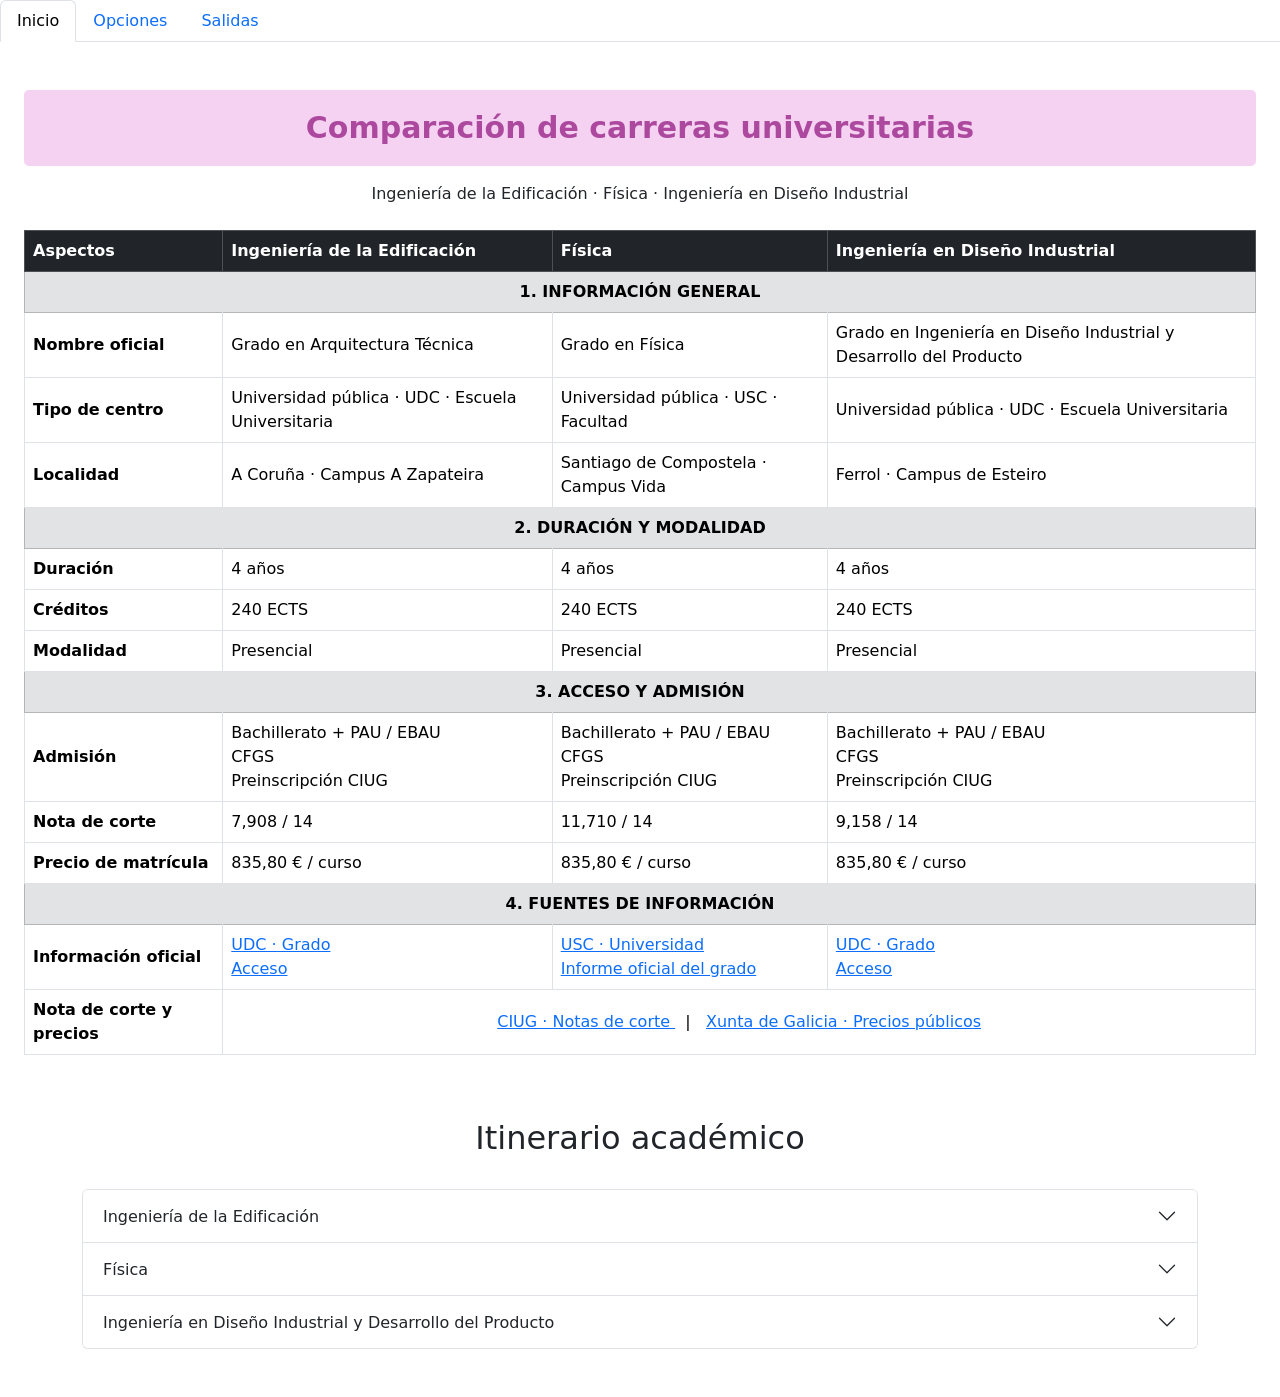
==== commit feff85fd: "penúltimo día de entrega Modifiqué el CSS para que mi página tuviera más color y se viera mejor. Arr" ====
--- a/opciones.html
+++ b/opciones.html
@@ -35,9 +35,8 @@
 
   <div class="container-fluid my-5 px-4">
 
-    <h1 class="text-center mb-3">
-      Comparación de carreras universitarias
-    </h1>
+    <h1 class="titulo-principal text-center mb-3">
+      Comparación de carreras universitarias</h1>
 
     <p class="text-center mb-4">
       Ingeniería de la Edificación · Física · Ingeniería en Diseño Industrial
@@ -476,4 +475,4 @@
   crossorigin="anonymous"></script>
 
 </body>
-</html>
+</html>
--- a/css/estilos.css
+++ b/css/estilos.css
@@ -61,6 +61,7 @@
     padding: 0 4px;
 }
 
+
 /* ADAPTACIÓN A MÓVILES */
 
 @media (max-width: 576px) {
@@ -78,5 +79,71 @@
     .salida-pasos span {
         padding: 0 2px;
     }
+}
 
+
+/* IMÁGENES Y PIES DE FOTO */
+
+figure {
+    margin: 20px 0;
 }
+
+figure img {
+    max-width: 100%;
+    height: auto;
+    border-radius: 5px;
+}
+
+figure figcaption {
+    font-size: 13px;
+    color: #777;
+    margin-top: 8px;
+}
+
+figure figcaption a {
+    color: #777;
+    text-decoration: none;
+}
+
+figure figcaption a:hover {
+    text-decoration: underline;
+    color: #333;
+}
+
+
+/* TÍTULOS DE LOS GRADOS */
+
+.titulo-grado {
+    padding: 15px 20px;
+    border-radius: 5px;
+    font-size: 23px;
+    font-weight: 600;
+}
+
+/* ARQUITECTURA TÉCNICA */
+.titulo-arquitectura {
+    background-color: #e8f0f7 !important;
+    color: #376386 !important;
+}
+
+/* FÍSICA */
+.titulo-fisica {
+    background-color: #eaf2ec !important;
+    color: #3a5c42 !important;
+}
+
+/* DISEÑO INDUSTRIAL */
+.titulo-diseno {
+    background-color: #f3eee5 !important;
+    color: #644f35 !important;
+}
+
+
+.titulo-principal {
+    background-color: #f5d2f2;
+    color: #ac499e;
+    padding: 20px;
+    border-radius: 5px;
+    font-size: 30px;
+    font-weight: 700;
+}
